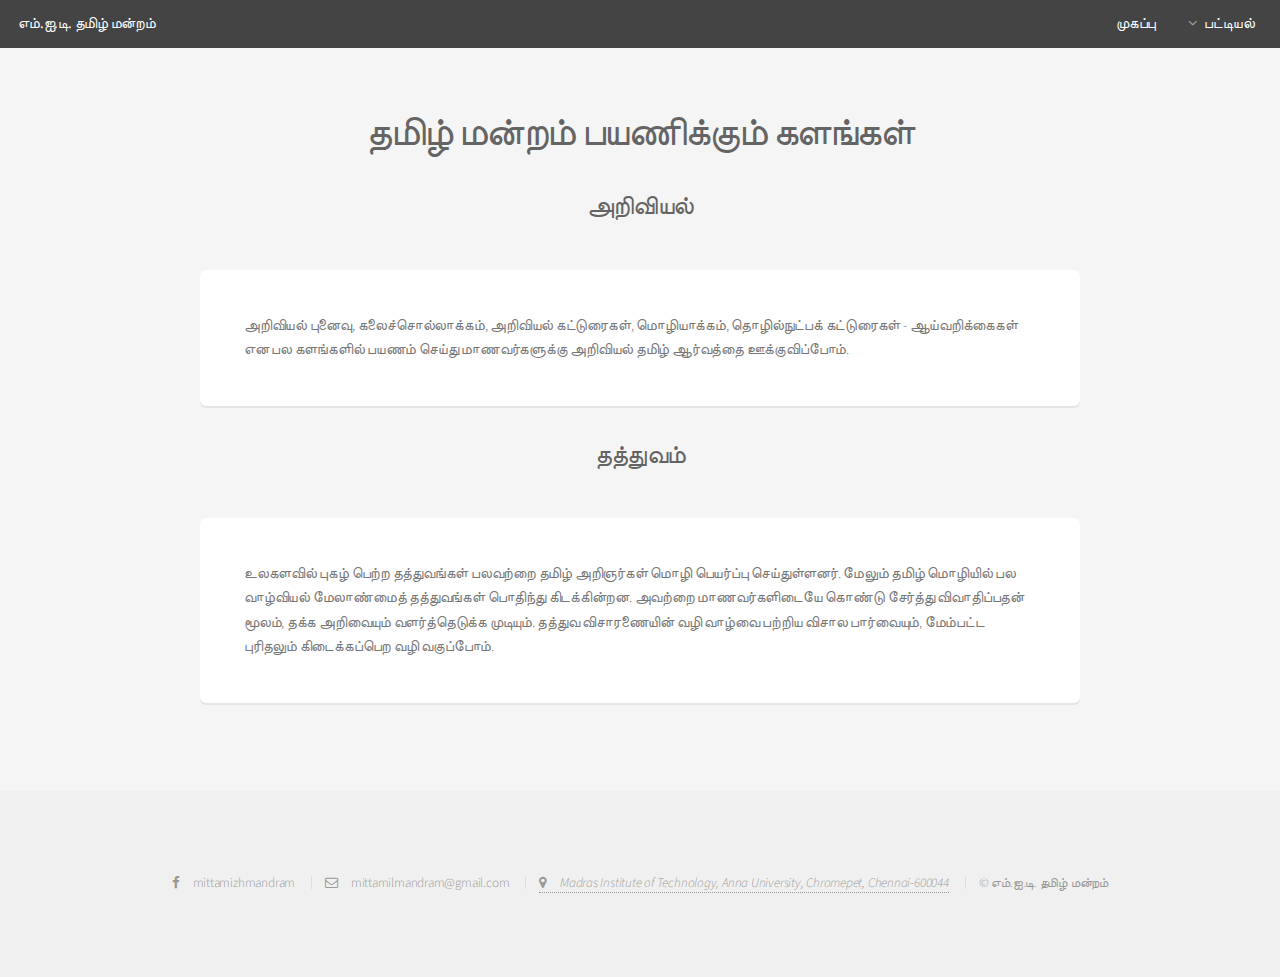
==== field.html @ f5a02cdf "தமிழ் வளர்க" ====
<!DOCTYPE HTML>
<html>
	<head>
		<title>எம்.ஐ.டி. தமிழ் மன்றம்</title>
		<link rel="icon" type="image/png" href="images/logo_icon.jpg"/>
		<meta charset="utf-8" />
		<meta name="viewport" content="width=device-width, initial-scale=1, user-scalable=no" />
		<link rel="stylesheet" href="assets/css/main.css" />
	</head>
	<body class="is-preload">
		<div id="page-wrapper">

			<!-- Header -->
				<header id="header">
					<h1><a href="index.html">எம்.ஐ.டி. தமிழ் மன்றம்</a></h1>
					<nav id="nav">
							<ul>
									<li><a href="index.html">முகப்பு</a></li>
									<li>
										<a href="#" class="icon fa-angle-down">பட்டியல்</a>
										<ul>
											<li><a href="goal.html">குறிக்கோள்</a></li>
											<li><a href="field.html">களங்கள்</a></li>
											<li><a href="team.html">குழுக்கள்</a></li>
											<li><a href="gallery.html">காட்சியகம்</a></li>
										</ul>
									</li>
								</ul>
					</nav>
				</header>

			<!-- Main -->
				<section id="main" class="container">
					<header>
						<h2>தமிழ் மன்றம் பயணிக்கும் களங்கள்</h2><br />
						<h3>அறிவியல்</h3>
					</header>
					<div class="box">
						<p>அறிவியல் புனைவு, கலைச்சொல்லாக்கம், அறிவியல் கட்டுரைகள், மொழியாக்கம், தொழில்நுட்பக் கட்டுரைகள் - ஆய்வறிக்கைகள் என பல களங்களில் பயணம் செய்து மாணவர்களுக்கு அறிவியல் தமிழ் ஆர்வத்தை ஊக்குவிப்போம்.</p>
					</div>
					<header>
						<h3>தத்துவம்</h3>
					</header>
					<div class="box">
						<p>உலகளவில் புகழ் பெற்ற தத்துவங்கள் பலவற்றை தமிழ் அறிஞர்கள் மொழி பெயர்ப்பு செய்துள்ளனர். மேலும் தமிழ் மொழியில் பல வாழ்வியல் மேலாண்மைத் தத்துவங்கள் பொதிந்து கிடக்கின்றன. அவற்றை மாணவர்களிடையே கொண்டு சேர்த்து விவாதிப்பதன் மூலம், தக்க அறிவையும் வளர்த்தெடுக்க முடியும். தத்துவ விசாரணையின் வழி வாழ்வை பற்றிய விசால பார்வையும், மேம்பட்ட புரிதலும் கிடைக்கப்பெற வழி வகுப்போம்.</p>
					</div>
				</section>

			<!-- Footer -->
			<footer id="footer">
				<ul class="copyright">
					<li><a href="https://facebook.com/Mittamizhmandram" class="icon fa-facebook"><span class="label">Facebook</span>&emsp;mittamizhmandram</a></li>
					<li><a href="mailto:mittamilmandram@gmail.com" class="icon fa-envelope-o">&emsp;mittamilmandram@gmail.com</a></li>
					<li><a href="https://maps.google.com/?q=madras+institute+of+technology" target="_blank"><i class="icon fa-map-marker">&emsp;Madras Institute of Technology, Anna University, Chromepet, Chennai-600044</i></a></li>
					<li>&copy; எம்.ஐ.டி. தமிழ் மன்றம்</li>
				</ul>
			</footer>
		
		</div>

		<!-- Scripts -->
			<script src="assets/js/jquery.min.js"></script>
			<script src="assets/js/jquery.dropotron.min.js"></script>
			<script src="assets/js/jquery.scrollex.min.js"></script>
			<script src="assets/js/browser.min.js"></script>
			<script src="assets/js/breakpoints.min.js"></script>
			<script src="assets/js/util.js"></script>
			<script src="assets/js/main.js"></script>

	</body>
</html>
---- assets/css/main.css ----
@import url("font-awesome.min.css");
@import url("https://fonts.googleapis.com/css?family=Source+Sans+Pro:300,400,300italic,400italic");

/* Based on meyerweb.com/eric/tools/css/reset (v2.0 | 20110126 | License: public domain) */

	html, body, div, span, applet, object,
	iframe, h1, h2, h3, h4, h5, h6, p, blockquote,
	pre, a, abbr, acronym, address, big, cite,
	code, del, dfn, em, img, ins, kbd, q, s, samp,
	small, strike, strong, sub, sup, tt, var, b,
	u, i, center, dl, dt, dd, ol, ul, li, fieldset,
	form, label, legend, table, caption, tbody,
	tfoot, thead, tr, th, td, article, aside,
	canvas, details, embed, figure, figcaption,
	footer, header, hgroup, menu, nav, output, ruby,
	section, summary, time, mark, audio, video {
		margin: 0;
		padding: 0;
		border: 0;
		font-size: 100%;
		font: inherit;
		vertical-align: baseline;
	}

	article, aside, details, figcaption, figure,
	footer, header, hgroup, menu, nav, section {
		display: block;
	}

	body {
		line-height: 1;
	}

	ol, ul {
		list-style: none;
	}

	blockquote, q {
		quotes: none;
	}

		blockquote:before, blockquote:after, q:before, q:after {
			content: '';
			content: none;
		}

	table {
		border-collapse: collapse;
		border-spacing: 0;
	}

	body {
		-webkit-text-size-adjust: none;
	}

	mark {
		background-color: transparent;
		color: inherit;
	}

	input::-moz-focus-inner {
		border: 0;
		padding: 0;
	}

	input, select, textarea {
		-moz-appearance: none;
		-webkit-appearance: none;
		-ms-appearance: none;
		appearance: none;
	}

/* Basic */

	@-ms-viewport {
		width: device-width;
	}

	body {
		-ms-overflow-style: scrollbar;
	}

	@media screen and (max-width: 480px) {

		html, body {
			min-width: 320px;
		}

	}

	html {
		box-sizing: border-box;
	}

	*, *:before, *:after {
		box-sizing: inherit;
	}

	body {
		background: #f5f5f5;
	}

	body, input, select, textarea {
		color: #777;
		font-family: "Source Sans Pro", sans-serif;
		font-size: 16pt;
		font-weight: 300;
		line-height: 1.65em;
		letter-spacing: -0.015em;
	}

	a {
		-moz-transition: color 0.2s ease-in-out, border-bottom-color 0.2s ease-in-out;
		-webkit-transition: color 0.2s ease-in-out, border-bottom-color 0.2s ease-in-out;
		-ms-transition: color 0.2s ease-in-out, border-bottom-color 0.2s ease-in-out;
		transition: color 0.2s ease-in-out, border-bottom-color 0.2s ease-in-out;
		border-bottom: dotted 1px;
		color: #e89980;
		text-decoration: none;
	}

		a:hover {
			border-bottom-color: transparent;
		}

	strong, b {
		color: #646464;
		font-weight: 400;
	}

	em, i {
		font-style: italic;
	}

	p {
		margin: 0 0 2em 0;
	}

	h1, h2, h3, h4, h5, h6 {
		color: #646464;
		font-weight: 300;
		line-height: 1em;
		margin: 0 0 0.5em 0;
	}

		h1 a, h2 a, h3 a, h4 a, h5 a, h6 a {
			color: inherit;
			text-decoration: none;
		}

	h2 {
		font-size: 2.25em;
		line-height: 1.5em;
		letter-spacing: -0.035em;
	}

	h3 {
		font-size: 1.75em;
		line-height: 1.5em;
		letter-spacing: -0.025em;
	}

	h4 {
		font-size: 1.1em;
		line-height: 1.5em;
		letter-spacing: 0;
	}

	h5 {
		font-size: 0.9em;
		line-height: 1.5em;
		letter-spacing: 0;
	}

	h6 {
		font-size: 0.7em;
		line-height: 1.5em;
		letter-spacing: 0;
	}

	sub {
		font-size: 0.8em;
		position: relative;
		top: 0.5em;
	}

	sup {
		font-size: 0.8em;
		position: relative;
		top: -0.5em;
	}

	hr {
		border: 0;
		border-bottom: solid 2px #e5e5e5;
		margin: 2em 0;
	}

		hr.major {
			margin: 3em 0;
		}

	blockquote {
		border-left: solid 4px #e5e5e5;
		font-style: italic;
		margin: 0 0 2em 0;
		padding: 0.5em 0 0.5em 2em;
	}

	pre {
		-webkit-overflow-scrolling: touch;
		background: #f8f8f8;
		border-radius: 6px;
		border: solid 1px #e5e5e5;
		font-family: monospace;
		font-size: 0.9em;
		line-height: 1.75em;
		margin: 0 0 2em 0;
		overflow-x: auto;
		padding: 1em 1.5em;
	}

	code {
		background: #f8f8f8;
		border-radius: 6px;
		border: solid 1px #e5e5e5;
		font-family: monospace;
		font-size: 0.9em;
		margin: 0 0.25em;
		padding: 0.25em 0.65em;
	}

	.align-left {
		text-align: left;
	}

	.align-center {
		text-align: center;
	}

	.align-right {
		text-align: right;
	}

/* Row */

	.row {
		display: flex;
		flex-wrap: wrap;
		box-sizing: border-box;
		align-items: stretch;
	}

		.row > * {
			box-sizing: border-box;
		}

		.row.gtr-uniform > * > :last-child {
			margin-bottom: 0;
		}

		.row.aln-left {
			justify-content: flex-start;
		}

		.row.aln-center {
			justify-content: center;
		}

		.row.aln-right {
			justify-content: flex-end;
		}

		.row.aln-top {
			align-items: flex-start;
		}

		.row.aln-middle {
			align-items: center;
		}

		.row.aln-bottom {
			align-items: flex-end;
		}

		.row > .imp {
			order: -1;
		}

		.row > .col-1 {
			width: 8.3333333333%;
		}

		.row > .off-1 {
			margin-left: 8.3333333333%;
		}

		.row > .col-2 {
			width: 16.6666666667%;
		}

		.row > .off-2 {
			margin-left: 16.6666666667%;
		}

		.row > .col-3 {
			width: 25%;
		}

		.row > .off-3 {
			margin-left: 25%;
		}

		.row > .col-4 {
			width: 33.3333333333%;
		}

		.row > .off-4 {
			margin-left: 33.3333333333%;
		}

		.row > .col-5 {
			width: 41.6666666667%;
		}

		.row > .off-5 {
			margin-left: 41.6666666667%;
		}

		.row > .col-6 {
			width: 50%;
		}

		.row > .off-6 {
			margin-left: 50%;
		}

		.row > .col-7 {
			width: 58.3333333333%;
		}

		.row > .off-7 {
			margin-left: 58.3333333333%;
		}

		.row > .col-8 {
			width: 66.6666666667%;
		}

		.row > .off-8 {
			margin-left: 66.6666666667%;
		}

		.row > .col-9 {
			width: 75%;
		}

		.row > .off-9 {
			margin-left: 75%;
		}

		.row > .col-10 {
			width: 83.3333333333%;
		}

		.row > .off-10 {
			margin-left: 83.3333333333%;
		}

		.row > .col-11 {
			width: 91.6666666667%;
		}

		.row > .off-11 {
			margin-left: 91.6666666667%;
		}

		.row > .col-12 {
			width: 100%;
		}

		.row > .off-12 {
			margin-left: 100%;
		}

		.row.gtr-0 {
			margin-top: 0;
			margin-left: 0em;
		}

			.row.gtr-0 > * {
				padding: 0 0 0 0em;
			}

			.row.gtr-0.gtr-uniform {
				margin-top: 0em;
			}

				.row.gtr-0.gtr-uniform > * {
					padding-top: 0em;
				}

		.row.gtr-25 {
			margin-top: 0;
			margin-left: -0.5em;
		}

			.row.gtr-25 > * {
				padding: 0 0 0 0.5em;
			}

			.row.gtr-25.gtr-uniform {
				margin-top: -0.5em;
			}

				.row.gtr-25.gtr-uniform > * {
					padding-top: 0.5em;
				}

		.row.gtr-50 {
			margin-top: 0;
			margin-left: -1em;
		}

			.row.gtr-50 > * {
				padding: 0 0 0 1em;
			}

			.row.gtr-50.gtr-uniform {
				margin-top: -1em;
			}

				.row.gtr-50.gtr-uniform > * {
					padding-top: 1em;
				}

		.row {
			margin-top: 0;
			margin-left: -2em;
		}

			.row > * {
				padding: 0 0 0 2em;
			}

			.row.gtr-uniform {
				margin-top: -2em;
			}

				.row.gtr-uniform > * {
					padding-top: 2em;
				}

		.row.gtr-150 {
			margin-top: 0;
			margin-left: -3em;
		}

			.row.gtr-150 > * {
				padding: 0 0 0 3em;
			}

			.row.gtr-150.gtr-uniform {
				margin-top: -3em;
			}

				.row.gtr-150.gtr-uniform > * {
					padding-top: 3em;
				}

		.row.gtr-200 {
			margin-top: 0;
			margin-left: -4em;
		}

			.row.gtr-200 > * {
				padding: 0 0 0 4em;
			}

			.row.gtr-200.gtr-uniform {
				margin-top: -4em;
			}

				.row.gtr-200.gtr-uniform > * {
					padding-top: 4em;
				}

		@media screen and (max-width: 1680px) {

			.row {
				display: flex;
				flex-wrap: wrap;
				box-sizing: border-box;
				align-items: stretch;
			}

				.row > * {
					box-sizing: border-box;
				}

				.row.gtr-uniform > * > :last-child {
					margin-bottom: 0;
				}

				.row.aln-left {
					justify-content: flex-start;
				}

				.row.aln-center {
					justify-content: center;
				}

				.row.aln-right {
					justify-content: flex-end;
				}

				.row.aln-top {
					align-items: flex-start;
				}

				.row.aln-middle {
					align-items: center;
				}

				.row.aln-bottom {
					align-items: flex-end;
				}

				.row > .imp-wide {
					order: -1;
				}

				.row > .col-1-wide {
					width: 8.3333333333%;
				}

				.row > .off-1-wide {
					margin-left: 8.3333333333%;
				}

				.row > .col-2-wide {
					width: 16.6666666667%;
				}

				.row > .off-2-wide {
					margin-left: 16.6666666667%;
				}

				.row > .col-3-wide {
					width: 25%;
				}

				.row > .off-3-wide {
					margin-left: 25%;
				}

				.row > .col-4-wide {
					width: 33.3333333333%;
				}

				.row > .off-4-wide {
					margin-left: 33.3333333333%;
				}

				.row > .col-5-wide {
					width: 41.6666666667%;
				}

				.row > .off-5-wide {
					margin-left: 41.6666666667%;
				}

				.row > .col-6-wide {
					width: 50%;
				}

				.row > .off-6-wide {
					margin-left: 50%;
				}

				.row > .col-7-wide {
					width: 58.3333333333%;
				}

				.row > .off-7-wide {
					margin-left: 58.3333333333%;
				}

				.row > .col-8-wide {
					width: 66.6666666667%;
				}

				.row > .off-8-wide {
					margin-left: 66.6666666667%;
				}

				.row > .col-9-wide {
					width: 75%;
				}

				.row > .off-9-wide {
					margin-left: 75%;
				}

				.row > .col-10-wide {
					width: 83.3333333333%;
				}

				.row > .off-10-wide {
					margin-left: 83.3333333333%;
				}

				.row > .col-11-wide {
					width: 91.6666666667%;
				}

				.row > .off-11-wide {
					margin-left: 91.6666666667%;
				}

				.row > .col-12-wide {
					width: 100%;
				}

				.row > .off-12-wide {
					margin-left: 100%;
				}

				.row.gtr-0 {
					margin-top: 0;
					margin-left: 0em;
				}

					.row.gtr-0 > * {
						padding: 0 0 0 0em;
					}

					.row.gtr-0.gtr-uniform {
						margin-top: 0em;
					}

						.row.gtr-0.gtr-uniform > * {
							padding-top: 0em;
						}

				.row.gtr-25 {
					margin-top: 0;
					margin-left: -0.5em;
				}

					.row.gtr-25 > * {
						padding: 0 0 0 0.5em;
					}

					.row.gtr-25.gtr-uniform {
						margin-top: -0.5em;
					}

						.row.gtr-25.gtr-uniform > * {
							padding-top: 0.5em;
						}

				.row.gtr-50 {
					margin-top: 0;
					margin-left: -1em;
				}

					.row.gtr-50 > * {
						padding: 0 0 0 1em;
					}

					.row.gtr-50.gtr-uniform {
						margin-top: -1em;
					}

						.row.gtr-50.gtr-uniform > * {
							padding-top: 1em;
						}

				.row {
					margin-top: 0;
					margin-left: -2em;
				}

					.row > * {
						padding: 0 0 0 2em;
					}

					.row.gtr-uniform {
						margin-top: -2em;
					}

						.row.gtr-uniform > * {
							padding-top: 2em;
						}

				.row.gtr-150 {
					margin-top: 0;
					margin-left: -3em;
				}

					.row.gtr-150 > * {
						padding: 0 0 0 3em;
					}

					.row.gtr-150.gtr-uniform {
						margin-top: -3em;
					}

						.row.gtr-150.gtr-uniform > * {
							padding-top: 3em;
						}

				.row.gtr-200 {
					margin-top: 0;
					margin-left: -4em;
				}

					.row.gtr-200 > * {
						padding: 0 0 0 4em;
					}

					.row.gtr-200.gtr-uniform {
						margin-top: -4em;
					}

						.row.gtr-200.gtr-uniform > * {
							padding-top: 4em;
						}

		}

		@media screen and (max-width: 1280px) {

			.row {
				display: flex;
				flex-wrap: wrap;
				box-sizing: border-box;
				align-items: stretch;
			}

				.row > * {
					box-sizing: border-box;
				}

				.row.gtr-uniform > * > :last-child {
					margin-bottom: 0;
				}

				.row.aln-left {
					justify-content: flex-start;
				}

				.row.aln-center {
					justify-content: center;
				}

				.row.aln-right {
					justify-content: flex-end;
				}

				.row.aln-top {
					align-items: flex-start;
				}

				.row.aln-middle {
					align-items: center;
				}

				.row.aln-bottom {
					align-items: flex-end;
				}

				.row > .imp-normal {
					order: -1;
				}

				.row > .col-1-normal {
					width: 8.3333333333%;
				}

				.row > .off-1-normal {
					margin-left: 8.3333333333%;
				}

				.row > .col-2-normal {
					width: 16.6666666667%;
				}

				.row > .off-2-normal {
					margin-left: 16.6666666667%;
				}

				.row > .col-3-normal {
					width: 25%;
				}

				.row > .off-3-normal {
					margin-left: 25%;
				}

				.row > .col-4-normal {
					width: 33.3333333333%;
				}

				.row > .off-4-normal {
					margin-left: 33.3333333333%;
				}

				.row > .col-5-normal {
					width: 41.6666666667%;
				}

				.row > .off-5-normal {
					margin-left: 41.6666666667%;
				}

				.row > .col-6-normal {
					width: 50%;
				}

				.row > .off-6-normal {
					margin-left: 50%;
				}

				.row > .col-7-normal {
					width: 58.3333333333%;
				}

				.row > .off-7-normal {
					margin-left: 58.3333333333%;
				}

				.row > .col-8-normal {
					width: 66.6666666667%;
				}

				.row > .off-8-normal {
					margin-left: 66.6666666667%;
				}

				.row > .col-9-normal {
					width: 75%;
				}

				.row > .off-9-normal {
					margin-left: 75%;
				}

				.row > .col-10-normal {
					width: 83.3333333333%;
				}

				.row > .off-10-normal {
					margin-left: 83.3333333333%;
				}

				.row > .col-11-normal {
					width: 91.6666666667%;
				}

				.row > .off-11-normal {
					margin-left: 91.6666666667%;
				}

				.row > .col-12-normal {
					width: 100%;
				}

				.row > .off-12-normal {
					margin-left: 100%;
				}

				.row.gtr-0 {
					margin-top: 0;
					margin-left: 0em;
				}

					.row.gtr-0 > * {
						padding: 0 0 0 0em;
					}

					.row.gtr-0.gtr-uniform {
						margin-top: 0em;
					}

						.row.gtr-0.gtr-uniform > * {
							padding-top: 0em;
						}

				.row.gtr-25 {
					margin-top: 0;
					margin-left: -0.5em;
				}

					.row.gtr-25 > * {
						padding: 0 0 0 0.5em;
					}

					.row.gtr-25.gtr-uniform {
						margin-top: -0.5em;
					}

						.row.gtr-25.gtr-uniform > * {
							padding-top: 0.5em;
						}

				.row.gtr-50 {
					margin-top: 0;
					margin-left: -1em;
				}

					.row.gtr-50 > * {
						padding: 0 0 0 1em;
					}

					.row.gtr-50.gtr-uniform {
						margin-top: -1em;
					}

						.row.gtr-50.gtr-uniform > * {
							padding-top: 1em;
						}

				.row {
					margin-top: 0;
					margin-left: -2em;
				}

					.row > * {
						padding: 0 0 0 2em;
					}

					.row.gtr-uniform {
						margin-top: -2em;
					}

						.row.gtr-uniform > * {
							padding-top: 2em;
						}

				.row.gtr-150 {
					margin-top: 0;
					margin-left: -3em;
				}

					.row.gtr-150 > * {
						padding: 0 0 0 3em;
					}

					.row.gtr-150.gtr-uniform {
						margin-top: -3em;
					}

						.row.gtr-150.gtr-uniform > * {
							padding-top: 3em;
						}

				.row.gtr-200 {
					margin-top: 0;
					margin-left: -4em;
				}

					.row.gtr-200 > * {
						padding: 0 0 0 4em;
					}

					.row.gtr-200.gtr-uniform {
						margin-top: -4em;
					}

						.row.gtr-200.gtr-uniform > * {
							padding-top: 4em;
						}

		}

		@media screen and (max-width: 980px) {

			.row {
				display: flex;
				flex-wrap: wrap;
				box-sizing: border-box;
				align-items: stretch;
			}

				.row > * {
					box-sizing: border-box;
				}

				.row.gtr-uniform > * > :last-child {
					margin-bottom: 0;
				}

				.row.aln-left {
					justify-content: flex-start;
				}

				.row.aln-center {
					justify-content: center;
				}

				.row.aln-right {
					justify-content: flex-end;
				}

				.row.aln-top {
					align-items: flex-start;
				}

				.row.aln-middle {
					align-items: center;
				}

				.row.aln-bottom {
					align-items: flex-end;
				}

				.row > .imp-narrow {
					order: -1;
				}

				.row > .col-1-narrow {
					width: 8.3333333333%;
				}

				.row > .off-1-narrow {
					margin-left: 8.3333333333%;
				}

				.row > .col-2-narrow {
					width: 16.6666666667%;
				}

				.row > .off-2-narrow {
					margin-left: 16.6666666667%;
				}

				.row > .col-3-narrow {
					width: 25%;
				}

				.row > .off-3-narrow {
					margin-left: 25%;
				}

				.row > .col-4-narrow {
					width: 33.3333333333%;
				}

				.row > .off-4-narrow {
					margin-left: 33.3333333333%;
				}

				.row > .col-5-narrow {
					width: 41.6666666667%;
				}

				.row > .off-5-narrow {
					margin-left: 41.6666666667%;
				}

				.row > .col-6-narrow {
					width: 50%;
				}

				.row > .off-6-narrow {
					margin-left: 50%;
				}

				.row > .col-7-narrow {
					width: 58.3333333333%;
				}

				.row > .off-7-narrow {
					margin-left: 58.3333333333%;
				}

				.row > .col-8-narrow {
					width: 66.6666666667%;
				}

				.row > .off-8-narrow {
					margin-left: 66.6666666667%;
				}

				.row > .col-9-narrow {
					width: 75%;
				}

				.row > .off-9-narrow {
					margin-left: 75%;
				}

				.row > .col-10-narrow {
					width: 83.3333333333%;
				}

				.row > .off-10-narrow {
					margin-left: 83.3333333333%;
				}

				.row > .col-11-narrow {
					width: 91.6666666667%;
				}

				.row > .off-11-narrow {
					margin-left: 91.6666666667%;
				}

				.row > .col-12-narrow {
					width: 100%;
				}

				.row > .off-12-narrow {
					margin-left: 100%;
				}

				.row.gtr-0 {
					margin-top: 0;
					margin-left: 0em;
				}

					.row.gtr-0 > * {
						padding: 0 0 0 0em;
					}

					.row.gtr-0.gtr-uniform {
						margin-top: 0em;
					}

						.row.gtr-0.gtr-uniform > * {
							padding-top: 0em;
						}

				.row.gtr-25 {
					margin-top: 0;
					margin-left: -0.5em;
				}

					.row.gtr-25 > * {
						padding: 0 0 0 0.5em;
					}

					.row.gtr-25.gtr-uniform {
						margin-top: -0.5em;
					}

						.row.gtr-25.gtr-uniform > * {
							padding-top: 0.5em;
						}

				.row.gtr-50 {
					margin-top: 0;
					margin-left: -1em;
				}

					.row.gtr-50 > * {
						padding: 0 0 0 1em;
					}

					.row.gtr-50.gtr-uniform {
						margin-top: -1em;
					}

						.row.gtr-50.gtr-uniform > * {
							padding-top: 1em;
						}

				.row {
					margin-top: 0;
					margin-left: -2em;
				}

					.row > * {
						padding: 0 0 0 2em;
					}

					.row.gtr-uniform {
						margin-top: -2em;
					}

						.row.gtr-uniform > * {
							padding-top: 2em;
						}

				.row.gtr-150 {
					margin-top: 0;
					margin-left: -3em;
				}

					.row.gtr-150 > * {
						padding: 0 0 0 3em;
					}

					.row.gtr-150.gtr-uniform {
						margin-top: -3em;
					}

						.row.gtr-150.gtr-uniform > * {
							padding-top: 3em;
						}

				.row.gtr-200 {
					margin-top: 0;
					margin-left: -4em;
				}

					.row.gtr-200 > * {
						padding: 0 0 0 4em;
					}

					.row.gtr-200.gtr-uniform {
						margin-top: -4em;
					}

						.row.gtr-200.gtr-uniform > * {
							padding-top: 4em;
						}

		}

		@media screen and (max-width: 840px) {

			.row {
				display: flex;
				flex-wrap: wrap;
				box-sizing: border-box;
				align-items: stretch;
			}

				.row > * {
					box-sizing: border-box;
				}

				.row.gtr-uniform > * > :last-child {
					margin-bottom: 0;
				}

				.row.aln-left {
					justify-content: flex-start;
				}

				.row.aln-center {
					justify-content: center;
				}

				.row.aln-right {
					justify-content: flex-end;
				}

				.row.aln-top {
					align-items: flex-start;
				}

				.row.aln-middle {
					align-items: center;
				}

				.row.aln-bottom {
					align-items: flex-end;
				}

				.row > .imp-narrower {
					order: -1;
				}

				.row > .col-1-narrower {
					width: 8.3333333333%;
				}

				.row > .off-1-narrower {
					margin-left: 8.3333333333%;
				}

				.row > .col-2-narrower {
					width: 16.6666666667%;
				}

				.row > .off-2-narrower {
					margin-left: 16.6666666667%;
				}

				.row > .col-3-narrower {
					width: 25%;
				}

				.row > .off-3-narrower {
					margin-left: 25%;
				}

				.row > .col-4-narrower {
					width: 33.3333333333%;
				}

				.row > .off-4-narrower {
					margin-left: 33.3333333333%;
				}

				.row > .col-5-narrower {
					width: 41.6666666667%;
				}

				.row > .off-5-narrower {
					margin-left: 41.6666666667%;
				}

				.row > .col-6-narrower {
					width: 50%;
				}

				.row > .off-6-narrower {
					margin-left: 50%;
				}

				.row > .col-7-narrower {
					width: 58.3333333333%;
				}

				.row > .off-7-narrower {
					margin-left: 58.3333333333%;
				}

				.row > .col-8-narrower {
					width: 66.6666666667%;
				}

				.row > .off-8-narrower {
					margin-left: 66.6666666667%;
				}

				.row > .col-9-narrower {
					width: 75%;
				}

				.row > .off-9-narrower {
					margin-left: 75%;
				}

				.row > .col-10-narrower {
					width: 83.3333333333%;
				}

				.row > .off-10-narrower {
					margin-left: 83.3333333333%;
				}

				.row > .col-11-narrower {
					width: 91.6666666667%;
				}

				.row > .off-11-narrower {
					margin-left: 91.6666666667%;
				}

				.row > .col-12-narrower {
					width: 100%;
				}

				.row > .off-12-narrower {
					margin-left: 100%;
				}

				.row.gtr-0 {
					margin-top: 0;
					margin-left: 0em;
				}

					.row.gtr-0 > * {
						padding: 0 0 0 0em;
					}

					.row.gtr-0.gtr-uniform {
						margin-top: 0em;
					}

						.row.gtr-0.gtr-uniform > * {
							padding-top: 0em;
						}

				.row.gtr-25 {
					margin-top: 0;
					margin-left: -0.5em;
				}

					.row.gtr-25 > * {
						padding: 0 0 0 0.5em;
					}

					.row.gtr-25.gtr-uniform {
						margin-top: -0.5em;
					}

						.row.gtr-25.gtr-uniform > * {
							padding-top: 0.5em;
						}

				.row.gtr-50 {
					margin-top: 0;
					margin-left: -1em;
				}

					.row.gtr-50 > * {
						padding: 0 0 0 1em;
					}

					.row.gtr-50.gtr-uniform {
						margin-top: -1em;
					}

						.row.gtr-50.gtr-uniform > * {
							padding-top: 1em;
						}

				.row {
					margin-top: 0;
					margin-left: -2em;
				}

					.row > * {
						padding: 0 0 0 2em;
					}

					.row.gtr-uniform {
						margin-top: -2em;
					}

						.row.gtr-uniform > * {
							padding-top: 2em;
						}

				.row.gtr-150 {
					margin-top: 0;
					margin-left: -3em;
				}

					.row.gtr-150 > * {
						padding: 0 0 0 3em;
					}

					.row.gtr-150.gtr-uniform {
						margin-top: -3em;
					}

						.row.gtr-150.gtr-uniform > * {
							padding-top: 3em;
						}

				.row.gtr-200 {
					margin-top: 0;
					margin-left: -4em;
				}

					.row.gtr-200 > * {
						padding: 0 0 0 4em;
					}

					.row.gtr-200.gtr-uniform {
						margin-top: -4em;
					}

						.row.gtr-200.gtr-uniform > * {
							padding-top: 4em;
						}

		}

		@media screen and (max-width: 736px) {

			.row {
				display: flex;
				flex-wrap: wrap;
				box-sizing: border-box;
				align-items: stretch;
			}

				.row > * {
					box-sizing: border-box;
				}

				.row.gtr-uniform > * > :last-child {
					margin-bottom: 0;
				}

				.row.aln-left {
					justify-content: flex-start;
				}

				.row.aln-center {
					justify-content: center;
				}

				.row.aln-right {
					justify-content: flex-end;
				}

				.row.aln-top {
					align-items: flex-start;
				}

				.row.aln-middle {
					align-items: center;
				}

				.row.aln-bottom {
					align-items: flex-end;
				}

				.row > .imp-mobile {
					order: -1;
				}

				.row > .col-1-mobile {
					width: 8.3333333333%;
				}

				.row > .off-1-mobile {
					margin-left: 8.3333333333%;
				}

				.row > .col-2-mobile {
					width: 16.6666666667%;
				}

				.row > .off-2-mobile {
					margin-left: 16.6666666667%;
				}

				.row > .col-3-mobile {
					width: 25%;
				}

				.row > .off-3-mobile {
					margin-left: 25%;
				}

				.row > .col-4-mobile {
					width: 33.3333333333%;
				}

				.row > .off-4-mobile {
					margin-left: 33.3333333333%;
				}

				.row > .col-5-mobile {
					width: 41.6666666667%;
				}

				.row > .off-5-mobile {
					margin-left: 41.6666666667%;
				}

				.row > .col-6-mobile {
					width: 50%;
				}

				.row > .off-6-mobile {
					margin-left: 50%;
				}

				.row > .col-7-mobile {
					width: 58.3333333333%;
				}

				.row > .off-7-mobile {
					margin-left: 58.3333333333%;
				}

				.row > .col-8-mobile {
					width: 66.6666666667%;
				}

				.row > .off-8-mobile {
					margin-left: 66.6666666667%;
				}

				.row > .col-9-mobile {
					width: 75%;
				}

				.row > .off-9-mobile {
					margin-left: 75%;
				}

				.row > .col-10-mobile {
					width: 83.3333333333%;
				}

				.row > .off-10-mobile {
					margin-left: 83.3333333333%;
				}

				.row > .col-11-mobile {
					width: 91.6666666667%;
				}

				.row > .off-11-mobile {
					margin-left: 91.6666666667%;
				}

				.row > .col-12-mobile {
					width: 100%;
				}

				.row > .off-12-mobile {
					margin-left: 100%;
				}

				.row.gtr-0 {
					margin-top: 0;
					margin-left: 0em;
				}

					.row.gtr-0 > * {
						padding: 0 0 0 0em;
					}

					.row.gtr-0.gtr-uniform {
						margin-top: 0em;
					}

						.row.gtr-0.gtr-uniform > * {
							padding-top: 0em;
						}

				.row.gtr-25 {
					margin-top: 0;
					margin-left: -0.5em;
				}

					.row.gtr-25 > * {
						padding: 0 0 0 0.5em;
					}

					.row.gtr-25.gtr-uniform {
						margin-top: -0.5em;
					}

						.row.gtr-25.gtr-uniform > * {
							padding-top: 0.5em;
						}

				.row.gtr-50 {
					margin-top: 0;
					margin-left: -1em;
				}

					.row.gtr-50 > * {
						padding: 0 0 0 1em;
					}

					.row.gtr-50.gtr-uniform {
						margin-top: -1em;
					}

						.row.gtr-50.gtr-uniform > * {
							padding-top: 1em;
						}

				.row {
					margin-top: 0;
					margin-left: -2em;
				}

					.row > * {
						padding: 0 0 0 2em;
					}

					.row.gtr-uniform {
						margin-top: -2em;
					}

						.row.gtr-uniform > * {
							padding-top: 2em;
						}

				.row.gtr-150 {
					margin-top: 0;
					margin-left: -3em;
				}

					.row.gtr-150 > * {
						padding: 0 0 0 3em;
					}

					.row.gtr-150.gtr-uniform {
						margin-top: -3em;
					}

						.row.gtr-150.gtr-uniform > * {
							padding-top: 3em;
						}

				.row.gtr-200 {
					margin-top: 0;
					margin-left: -4em;
				}

					.row.gtr-200 > * {
						padding: 0 0 0 4em;
					}

					.row.gtr-200.gtr-uniform {
						margin-top: -4em;
					}

						.row.gtr-200.gtr-uniform > * {
							padding-top: 4em;
						}

		}

		@media screen and (max-width: 480px) {

			.row {
				display: flex;
				flex-wrap: wrap;
				box-sizing: border-box;
				align-items: stretch;
			}

				.row > * {
					box-sizing: border-box;
				}

				.row.gtr-uniform > * > :last-child {
					margin-bottom: 0;
				}

				.row.aln-left {
					justify-content: flex-start;
				}

				.row.aln-center {
					justify-content: center;
				}

				.row.aln-right {
					justify-content: flex-end;
				}

				.row.aln-top {
					align-items: flex-start;
				}

				.row.aln-middle {
					align-items: center;
				}

				.row.aln-bottom {
					align-items: flex-end;
				}

				.row > .imp-mobilep {
					order: -1;
				}

				.row > .col-1-mobilep {
					width: 8.3333333333%;
				}

				.row > .off-1-mobilep {
					margin-left: 8.3333333333%;
				}

				.row > .col-2-mobilep {
					width: 16.6666666667%;
				}

				.row > .off-2-mobilep {
					margin-left: 16.6666666667%;
				}

				.row > .col-3-mobilep {
					width: 25%;
				}

				.row > .off-3-mobilep {
					margin-left: 25%;
				}

				.row > .col-4-mobilep {
					width: 33.3333333333%;
				}

				.row > .off-4-mobilep {
					margin-left: 33.3333333333%;
				}

				.row > .col-5-mobilep {
					width: 41.6666666667%;
				}

				.row > .off-5-mobilep {
					margin-left: 41.6666666667%;
				}

				.row > .col-6-mobilep {
					width: 50%;
				}

				.row > .off-6-mobilep {
					margin-left: 50%;
				}

				.row > .col-7-mobilep {
					width: 58.3333333333%;
				}

				.row > .off-7-mobilep {
					margin-left: 58.3333333333%;
				}

				.row > .col-8-mobilep {
					width: 66.6666666667%;
				}

				.row > .off-8-mobilep {
					margin-left: 66.6666666667%;
				}

				.row > .col-9-mobilep {
					width: 75%;
				}

				.row > .off-9-mobilep {
					margin-left: 75%;
				}

				.row > .col-10-mobilep {
					width: 83.3333333333%;
				}

				.row > .off-10-mobilep {
					margin-left: 83.3333333333%;
				}

				.row > .col-11-mobilep {
					width: 91.6666666667%;
				}

				.row > .off-11-mobilep {
					margin-left: 91.6666666667%;
				}

				.row > .col-12-mobilep {
					width: 100%;
				}

				.row > .off-12-mobilep {
					margin-left: 100%;
				}

				.row.gtr-0 {
					margin-top: 0;
					margin-left: 0em;
				}

					.row.gtr-0 > * {
						padding: 0 0 0 0em;
					}

					.row.gtr-0.gtr-uniform {
						margin-top: 0em;
					}

						.row.gtr-0.gtr-uniform > * {
							padding-top: 0em;
						}

				.row.gtr-25 {
					margin-top: 0;
					margin-left: -0.5em;
				}

					.row.gtr-25 > * {
						padding: 0 0 0 0.5em;
					}

					.row.gtr-25.gtr-uniform {
						margin-top: -0.5em;
					}

						.row.gtr-25.gtr-uniform > * {
							padding-top: 0.5em;
						}

				.row.gtr-50 {
					margin-top: 0;
					margin-left: -1em;
				}

					.row.gtr-50 > * {
						padding: 0 0 0 1em;
					}

					.row.gtr-50.gtr-uniform {
						margin-top: -1em;
					}

						.row.gtr-50.gtr-uniform > * {
							padding-top: 1em;
						}

				.row {
					margin-top: 0;
					margin-left: -2em;
				}

					.row > * {
						padding: 0 0 0 2em;
					}

					.row.gtr-uniform {
						margin-top: -2em;
					}

						.row.gtr-uniform > * {
							padding-top: 2em;
						}

				.row.gtr-150 {
					margin-top: 0;
					margin-left: -3em;
				}

					.row.gtr-150 > * {
						padding: 0 0 0 3em;
					}

					.row.gtr-150.gtr-uniform {
						margin-top: -3em;
					}

						.row.gtr-150.gtr-uniform > * {
							padding-top: 3em;
						}

				.row.gtr-200 {
					margin-top: 0;
					margin-left: -4em;
				}

					.row.gtr-200 > * {
						padding: 0 0 0 4em;
					}

					.row.gtr-200.gtr-uniform {
						margin-top: -4em;
					}

						.row.gtr-200.gtr-uniform > * {
							padding-top: 4em;
						}

		}

/* Container */

	.container {
		margin: 0 auto;
		max-width: calc(100% - 5em);
		width: 60em;
	}

		.container.xsmall {
			width: 15em;
		}

		.container.small {
			width: 30em;
		}

		.container.medium {
			width: 45em;
		}

		.container.large {
			width: 75em;
		}

		.container.xlarge {
			width: 90em;
		}

		.container.max {
			width: 100%;
		}

		@media screen and (max-width: 840px) {

			.container {
				width: 100% !important;
			}

		}

		@media screen and (max-width: 736px) {

			.container {
				max-width: 100%;
			}

		}

/* Section/Article */

	section.special, article.special {
		text-align: center;
	}

	header p {
		color: #999;
		position: relative;
		margin: 0 0 1.5em 0;
		font-style: italic;
	}

	header h2 + p {
		font-size: 1.25em;
		margin-top: -1em;
		line-height: 1.5em;
	}

	header h3 + p {
		font-size: 1.1em;
		margin-top: -0.85em;
		line-height: 1.5em;
	}

	header h4 + p,
	header h5 + p,
	header h6 + p {
		font-size: 0.8em;
		margin-top: -0.5em;
		line-height: 1.5em;
	}

	header.major {
		padding: 1em 0;
		text-align: center;
	}

		header.major h2 {
			margin: 0;
		}

		header.major p {
			display: inline-block;
			border-top: solid 2px #e5e5e5;
			color: #777;
			margin: 1.5em 0 0 0;
			padding: 1.5em 0 0 0;
			font-style: normal;
		}

/* Form */

	form {
		margin: 0 0 2em 0;
	}

	label {
		color: #646464;
		display: block;
		font-size: 0.9em;
		font-weight: 300;
		margin: 0 0 1em 0;
	}

	input[type="text"],
	input[type="password"],
	input[type="email"],
	select,
	textarea {
		-moz-appearance: none;
		-webkit-appearance: none;
		-ms-appearance: none;
		appearance: none;
		background-color: #f8f8f8;
		border-radius: 6px;
		border: solid 1px #e5e5e5;
		color: inherit;
		display: block;
		outline: 0;
		padding: 0 1em;
		text-decoration: none;
		width: 100%;
	}

		input[type="text"]:invalid,
		input[type="password"]:invalid,
		input[type="email"]:invalid,
		select:invalid,
		textarea:invalid {
			box-shadow: none;
		}

		input[type="text"]:focus,
		input[type="password"]:focus,
		input[type="email"]:focus,
		select:focus,
		textarea:focus {
			border-color: #e89980;
			box-shadow: 0 0 0 2px #e89980;
		}

	select {
		background-image: url("data:image/svg+xml;charset=utf8,%3Csvg xmlns='http://www.w3.org/2000/svg' width='40' height='40' preserveAspectRatio='none' viewBox='0 0 40 40'%3E%3Cpath d='M9.4,12.3l10.4,10.4l10.4-10.4c0.2-0.2,0.5-0.4,0.9-0.4c0.3,0,0.6,0.1,0.9,0.4l3.3,3.3c0.2,0.2,0.4,0.5,0.4,0.9 c0,0.4-0.1,0.6-0.4,0.9L20.7,31.9c-0.2,0.2-0.5,0.4-0.9,0.4c-0.3,0-0.6-0.1-0.9-0.4L4.3,17.3c-0.2-0.2-0.4-0.5-0.4-0.9 c0-0.4,0.1-0.6,0.4-0.9l3.3-3.3c0.2-0.2,0.5-0.4,0.9-0.4S9.1,12.1,9.4,12.3z' fill='%23e5e5e5' /%3E%3C/svg%3E");
		background-size: 1.25em;
		background-repeat: no-repeat;
		background-position: calc(100% - 1em) center;
		height: 3em;
		padding-right: 3em;
		text-overflow: ellipsis;
	}

		select option {
			color: #777;
			background-color: #f5f5f5;
		}

		select:focus::-ms-value {
			background-color: transparent;
		}

		select::-ms-expand {
			display: none;
		}

	input[type="text"],
	input[type="password"],
	input[type="email"],
	select {
		height: 3em;
	}

	textarea {
		padding: 0.75em 1em;
	}

	input[type="checkbox"],
	input[type="radio"] {
		-moz-appearance: none;
		-webkit-appearance: none;
		-ms-appearance: none;
		appearance: none;
		display: block;
		float: left;
		margin-right: -2em;
		opacity: 0;
		width: 1em;
		z-index: -1;
	}

		input[type="checkbox"] + label,
		input[type="radio"] + label {
			text-decoration: none;
			color: #777;
			cursor: pointer;
			display: inline-block;
			font-size: 1em;
			font-weight: 300;
			padding-left: 2.55em;
			padding-right: 0.75em;
			position: relative;
		}

			input[type="checkbox"] + label:before,
			input[type="radio"] + label:before {
				-moz-osx-font-smoothing: grayscale;
				-webkit-font-smoothing: antialiased;
				font-family: FontAwesome;
				font-style: normal;
				font-weight: normal;
				text-transform: none !important;
			}

			input[type="checkbox"] + label:before,
			input[type="radio"] + label:before {
				background: #f8f8f8;
				border-radius: 6px;
				border: solid 1px #e5e5e5;
				content: '';
				display: inline-block;
				height: 1.8em;
				left: 0;
				line-height: 1.725em;
				position: absolute;
				text-align: center;
				top: 0;
				width: 1.8em;
			}

		input[type="checkbox"]:checked + label:before,
		input[type="radio"]:checked + label:before {
			background: #666;
			border-color: #666;
			color: #ffffff;
			content: '\f00c';
		}

		input[type="checkbox"]:focus + label:before,
		input[type="radio"]:focus + label:before {
			border-color: #e89980;
			box-shadow: 0 0 0 1px #e89980;
		}

	input[type="checkbox"] + label:before {
		border-radius: 6px;
	}

	input[type="radio"] + label:before {
		border-radius: 100%;
	}

	::-webkit-input-placeholder {
		color: #999 !important;
		opacity: 1.0;
	}

	:-moz-placeholder {
		color: #999 !important;
		opacity: 1.0;
	}

	::-moz-placeholder {
		color: #999 !important;
		opacity: 1.0;
	}

	:-ms-input-placeholder {
		color: #999 !important;
		opacity: 1.0;
	}

/* Box */

	.box {
		background: #fff;
		border-radius: 6px;
		box-shadow: 0 2px 0 0 #e5e5e5;
		margin: 0 0 2em 0;
		padding: 3em;
	}

		.box > :last-child {
			margin-bottom: 0;
		}

		.box.alt {
			background: none !important;
			border-radius: 0 !important;
			box-shadow: none !important;
			margin: 0 0 2em 0;
			padding: 0 !important;
		}

		.box.features .features-row {
			border-top: solid 2px #e5e5e5;
			position: relative;
			width: 100%;
		}

			.box.features .features-row:after {
				clear: both;
				content: '';
				display: block;
			}

			.box.features .features-row section {
				float: left;
				padding: 3em;
				width: 50%;
			}

				.box.features .features-row section :last-child {
					margin-bottom: 0;
				}

				.box.features .features-row section:nth-child(2n) {
					padding-right: 0;
				}

					.box.features .features-row section:nth-child(2n):before {
						background: #e5e5e5;
						content: '';
						display: block;
						height: 100%;
						margin-left: -3em;
						position: absolute;
						top: 0;
						width: 2px;
					}

				.box.features .features-row section:nth-child(2n-1) {
					padding-left: 0;
				}

			.box.features .features-row:first-child {
				border-top: 0;
			}

				.box.features .features-row:first-child section {
					padding-top: 0;
				}

			.box.features .features-row:last-child {
				padding-bottom: 0;
			}

				.box.features .features-row:last-child section {
					padding-bottom: 0;
				}

		.box.special {
			text-align: center;
			width: 100%;
		}

		.box .image.featured {
			border-radius: 0;
			display: block;
			margin: 3em 0 3em -3em;
			position: relative;
			width: calc(100% + 6em);
		}

			.box .image.featured img {
				border-radius: 0;
				display: block;
				width: 100%;
			}

			.box .image.featured:first-child {
				border-radius: 6px 6px 0 0;
				margin-bottom: 3em;
				margin-top: -3em;
			}

				.box .image.featured:first-child img {
					border-radius: 6px 6px 0 0;
				}

			.box .image.featured:last-child {
				border-radius: 0 0 6px 6px;
				margin-bottom: -3em;
				margin-top: 3em;
			}

				.box .image.featured:last-child img {
					border-radius: 0 0 6px 6px;
				}

/* Icon */

	.icon {
		text-decoration: none;
		border-bottom: none;
		position: relative;
	}

		.icon:before {
			-moz-osx-font-smoothing: grayscale;
			-webkit-font-smoothing: antialiased;
			font-family: FontAwesome;
			font-style: normal;
			font-weight: normal;
			text-transform: none !important;
		}

		.icon > .label {
			display: none;
		}

		.icon.major {
			background: #666;
			border-radius: 100%;
			color: #ffffff;
			cursor: default;
			display: inline-block;
			height: 5.5em;
			line-height: 5.5em;
			margin: 0 0 2em 0;
			width: 5.5em;
		}

			.icon.major:before {
				font-size: 2.5em;
			}

			.icon.major.accent1 {
				background: #666;
				color: #ffffff;
			}

			.icon.major.accent2 {
				background: #e89980;
				color: #ffffff;
			}

			.icon.major.accent3 {
				background: #7fcdb8;
				color: #ffffff;
			}

			.icon.major.accent4 {
				background: #90b0ba;
				color: #ffffff;
			}

			.icon.major.accent5 {
				background: #e5cb95;
				color: #ffffff;
			}

/* Image */

	.image {
		border-radius: 6px;
		border: 0;
		display: inline-block;
		position: relative;
	}

		.image img {
			border-radius: 6px;
			display: block;
		}

		.image.left {
			float: left;
			padding: 0 1.5em 1em 0;
			top: 0.25em;
		}

		.image.right {
			float: right;
			padding: 0 0 1em 1.5em;
			top: 0.25em;
		}

		.image.fit {
			display: block;
			margin: 0 0 2em 0;
			width: 100%;
		}

			.image.fit img {
				display: block;
				width: 100%;
			}

/* List */

	ol {
		list-style: decimal;
		margin: 0 0 2em 0;
		padding-left: 1.25em;
	}

		ol li {
			padding-left: 0.25em;
		}

	ul {
		list-style: disc;
		margin: 0 0 2em 0;
		padding-left: 1em;
	}

		ul li {
			padding-left: 0.5em;
		}

		ul.alt {
			list-style: none;
			padding-left: 0;
		}

			ul.alt li {
				border-top: solid 1px #e5e5e5;
				padding: 0.5em 0;
			}

				ul.alt li:first-child {
					border-top: 0;
					padding-top: 0;
				}

		ul.icons {
			cursor: default;
			list-style: none;
			padding-left: 0;
		}

			ul.icons li {
				display: inline-block;
				padding: 0 1.25em 0 0;
			}

				ul.icons li:last-child {
					padding-right: 0;
				}

				ul.icons li .icon {
					color: inherit;
				}

					ul.icons li .icon:before {
						font-size: 1.75em;
					}

	dl {
		margin: 0 0 2em 0;
	}

/* Actions */

	ul.actions {
		display: -moz-flex;
		display: -webkit-flex;
		display: -ms-flex;
		display: flex;
		cursor: default;
		list-style: none;
		margin-left: -1em;
		padding-left: 0;
	}

		ul.actions li {
			padding: 0 0 0 1em;
			vertical-align: middle;
		}

		ul.actions.special {
			-moz-justify-content: center;
			-webkit-justify-content: center;
			-ms-justify-content: center;
			justify-content: center;
			width: 100%;
			margin-left: 0;
		}

			ul.actions.special li:first-child {
				padding-left: 0;
			}

		ul.actions.stacked {
			-moz-flex-direction: column;
			-webkit-flex-direction: column;
			-ms-flex-direction: column;
			flex-direction: column;
			margin-left: 0;
		}

			ul.actions.stacked li {
				padding: 1.3em 0 0 0;
			}

				ul.actions.stacked li:first-child {
					padding-top: 0;
				}

		ul.actions.fit {
			width: calc(100% + 1em);
		}

			ul.actions.fit li {
				-moz-flex-grow: 1;
				-webkit-flex-grow: 1;
				-ms-flex-grow: 1;
				flex-grow: 1;
				-moz-flex-shrink: 1;
				-webkit-flex-shrink: 1;
				-ms-flex-shrink: 1;
				flex-shrink: 1;
				width: 100%;
			}

				ul.actions.fit li > * {
					width: 100%;
				}

			ul.actions.fit.stacked {
				width: 100%;
			}

		@media screen and (max-width: 480px) {

			ul.actions:not(.fixed) {
				-moz-flex-direction: column;
				-webkit-flex-direction: column;
				-ms-flex-direction: column;
				flex-direction: column;
				margin-left: 0;
				width: 100% !important;
			}

				ul.actions:not(.fixed) li {
					-moz-flex-grow: 1;
					-webkit-flex-grow: 1;
					-ms-flex-grow: 1;
					flex-grow: 1;
					-moz-flex-shrink: 1;
					-webkit-flex-shrink: 1;
					-ms-flex-shrink: 1;
					flex-shrink: 1;
					padding: 1em 0 0 0;
					text-align: center;
					width: 100%;
				}

					ul.actions:not(.fixed) li > * {
						width: 100%;
					}

					ul.actions:not(.fixed) li:first-child {
						padding-top: 0;
					}

					ul.actions:not(.fixed) li input[type="submit"],
					ul.actions:not(.fixed) li input[type="reset"],
					ul.actions:not(.fixed) li input[type="button"],
					ul.actions:not(.fixed) li button,
					ul.actions:not(.fixed) li .button {
						width: 100%;
					}

						ul.actions:not(.fixed) li input[type="submit"].icon:before,
						ul.actions:not(.fixed) li input[type="reset"].icon:before,
						ul.actions:not(.fixed) li input[type="button"].icon:before,
						ul.actions:not(.fixed) li button.icon:before,
						ul.actions:not(.fixed) li .button.icon:before {
							margin-left: -0.5em;
						}

		}

/* Table */

	.table-wrapper {
		-webkit-overflow-scrolling: touch;
		overflow-x: auto;
	}

	table {
		margin: 0 0 2em 0;
		width: 100%;
	}

		table tbody tr {
			border: solid 1px #e5e5e5;
			border-left: 0;
			border-right: 0;
		}

			table tbody tr:nth-child(2n + 1) {
				background-color: #f8f8f8;
			}

		table td {
			padding: 0.75em 0.75em;
		}

		table th {
			color: #646464;
			font-size: 0.9em;
			font-weight: 300;
			padding: 0 0.75em 0.75em 0.75em;
			text-align: left;
		}

		table thead {
			border-bottom: solid 2px #e5e5e5;
		}

		table tfoot {
			border-top: solid 2px #e5e5e5;
		}

		table.alt {
			border-collapse: separate;
		}

			table.alt tbody tr td {
				border: solid 1px #e5e5e5;
				border-left-width: 0;
				border-top-width: 0;
			}

				table.alt tbody tr td:first-child {
					border-left-width: 1px;
				}

			table.alt tbody tr:first-child td {
				border-top-width: 1px;
			}

			table.alt thead {
				border-bottom: 0;
			}

			table.alt tfoot {
				border-top: 0;
			}

/* Button */

	input[type="submit"],
	input[type="reset"],
	input[type="button"],
	.button {
		-moz-appearance: none;
		-webkit-appearance: none;
		-ms-appearance: none;
		appearance: none;
		-moz-transition: background-color 0.2s ease-in-out, color 0.2s ease-in-out;
		-webkit-transition: background-color 0.2s ease-in-out, color 0.2s ease-in-out;
		-ms-transition: background-color 0.2s ease-in-out, color 0.2s ease-in-out;
		transition: background-color 0.2s ease-in-out, color 0.2s ease-in-out;
		background-color: #666;
		border-radius: 6px;
		border: 0;
		color: #ffffff;
		cursor: pointer;
		display: inline-block;
		font-weight: 400;
		height: 3em;
		line-height: 3em;
		padding: 0 2em;
		text-align: center;
		text-decoration: none;
		white-space: nowrap;
	}

		input[type="submit"]:hover,
		input[type="reset"]:hover,
		input[type="button"]:hover,
		.button:hover {
			background-color: #737373;
		}

		input[type="submit"]:active,
		input[type="reset"]:active,
		input[type="button"]:active,
		.button:active {
			background-color: #595959;
		}

		input[type="submit"].icon,
		input[type="reset"].icon,
		input[type="button"].icon,
		.button.icon {
			padding-left: 1.35em;
		}

			input[type="submit"].icon:before,
			input[type="reset"].icon:before,
			input[type="button"].icon:before,
			.button.icon:before {
				margin-right: 0.5em;
			}

		input[type="submit"].fit,
		input[type="reset"].fit,
		input[type="button"].fit,
		.button.fit {
			width: 100%;
		}

		input[type="submit"].small,
		input[type="reset"].small,
		input[type="button"].small,
		.button.small {
			font-size: 0.8em;
			height: 2.7em;
			line-height: 2.7em;
		}

		input[type="submit"].large,
		input[type="reset"].large,
		input[type="button"].large,
		.button.large {
			font-size: 1.25em;
			height: 2.7em;
			line-height: 2.7em;
		}

		input[type="submit"].alt,
		input[type="reset"].alt,
		input[type="button"].alt,
		.button.alt {
			background-color: transparent;
			box-shadow: inset 0 0 0 2px #e5e5e5;
			color: #777;
		}

			input[type="submit"].alt:hover,
			input[type="reset"].alt:hover,
			input[type="button"].alt:hover,
			.button.alt:hover {
				background-color: #f8f8f8;
			}

			input[type="submit"].alt:active,
			input[type="reset"].alt:active,
			input[type="button"].alt:active,
			.button.alt:active {
				background-color: #f0f0f0;
			}

			input[type="submit"].alt.icon:before,
			input[type="reset"].alt.icon:before,
			input[type="button"].alt.icon:before,
			.button.alt.icon:before {
				color: #999;
			}

		input[type="submit"].primary,
		input[type="reset"].primary,
		input[type="button"].primary,
		.button.primary {
			background-color: #e89980;
			color: #ffffff !important;
		}

			input[type="submit"].primary:hover,
			input[type="reset"].primary:hover,
			input[type="button"].primary:hover,
			.button.primary:hover {
				background-color: #ecaa96;
			}

			input[type="submit"].primary:active,
			input[type="reset"].primary:active,
			input[type="button"].primary:active,
			.button.primary:active {
				background-color: #e4886a;
			}

		input[type="submit"].disabled, input[type="submit"]:disabled,
		input[type="reset"].disabled,
		input[type="reset"]:disabled,
		input[type="button"].disabled,
		input[type="button"]:disabled,
		.button.disabled,
		.button:disabled {
			background-color: #777 !important;
			box-shadow: inset 0 -0.15em 0 0 rgba(0, 0, 0, 0.15);
			color: #f5f5f5 !important;
			cursor: default;
			opacity: 0.25;
		}

/* Header */

	#page-wrapper {
		padding-top: 3em;
	}

	body.landing #page-wrapper {
		padding-top: 0;
	}

	@-moz-keyframes reveal-header {
		0% {
			top: -5em;
		}

		100% {
			top: 0;
		}
	}

	@-webkit-keyframes reveal-header {
		0% {
			top: -5em;
		}

		100% {
			top: 0;
		}
	}

	@-ms-keyframes reveal-header {
		0% {
			top: -5em;
		}

		100% {
			top: 0;
		}
	}

	@keyframes reveal-header {
		0% {
			top: -5em;
		}

		100% {
			top: 0;
		}
	}

	#header {
		background: #444;
		color: #bbb;
		cursor: default;
		height: 3.25em;
		left: 0;
		line-height: 3.25em;
		position: fixed;
		top: 0;
		width: 100%;
		z-index: 10000;
	}

		#header h1 {
			color: inherit;
			height: inherit;
			left: 1.25em;
			line-height: inherit;
			margin: 0;
			padding: 0;
			position: absolute;
			top: 0;
		}

			#header h1 a {
				color: #fff;
				font-weight: 400;
				border: 0;
			}

		#header nav {
			height: inherit;
			line-height: inherit;
			position: absolute;
			right: 0.75em;
			top: 0;
			vertical-align: middle;
		}

			#header nav > ul {
				list-style: none;
				margin: 0;
				padding-left: 0;
			}

				#header nav > ul > li {
					display: inline-block;
					padding-left: 0;
				}

					#header nav > ul > li > ul {
						display: none;
					}

					#header nav > ul > li a {
						display: inline-block;
						height: 2em;
						line-height: 1.95em;
						padding: 0 1em;
						border-radius: 6px;
					}

					#header nav > ul > li a:not(.button) {
						color: #fff;
						display: inline-block;
						text-decoration: none;
						border: 0;
					}

						#header nav > ul > li a:not(.button).icon:before {
							color: #999;
							margin-right: 0.5em;
						}

					#header nav > ul > li:first-child {
						margin-left: 0;
					}

					#header nav > ul > li.active a:not(.button) {
						background-color: rgba(153, 153, 153, 0.25);
					}

					#header nav > ul > li .button {
						margin: 0 0 0 0.5em;
						position: relative;
					}

		#header input[type="submit"],
		#header input[type="reset"],
		#header input[type="button"],
		#header .button {
			background-color: transparent;
			box-shadow: inset 0 0 0 2px #999;
			color: #fff;
		}

			#header input[type="submit"]:hover,
			#header input[type="reset"]:hover,
			#header input[type="button"]:hover,
			#header .button:hover {
				background-color: rgba(153, 153, 153, 0.25);
			}

			#header input[type="submit"]:active,
			#header input[type="reset"]:active,
			#header input[type="button"]:active,
			#header .button:active {
				background-color: rgba(153, 153, 153, 0.5);
			}

		#header .container {
			position: relative;
		}

			#header .container h1 {
				left: 0;
			}

			#header .container nav {
				right: 0;
			}

		#header.reveal {
			-moz-animation: reveal-header 0.5s;
			-webkit-animation: reveal-header 0.5s;
			-ms-animation: reveal-header 0.5s;
			animation: reveal-header 0.5s;
		}

		#header.alt {
			-moz-animation: none;
			-webkit-animation: none;
			-ms-animation: none;
			animation: none;
			background: none;
			color: rgba(255, 255, 255, 0.75);
			position: absolute;
		}

			#header.alt nav > ul > li a:not(.button).icon:before {
				color: rgba(255, 255, 255, 0.75);
			}

			#header.alt nav > ul > li.active a:not(.button) {
				background-color: rgba(255, 255, 255, 0.2);
			}

			#header.alt input[type="submit"],
			#header.alt input[type="reset"],
			#header.alt input[type="button"],
			#header.alt .button {
				box-shadow: inset 0 0 0 2px rgba(255, 255, 255, 0.5);
			}

				#header.alt input[type="submit"]:hover,
				#header.alt input[type="reset"]:hover,
				#header.alt input[type="button"]:hover,
				#header.alt .button:hover {
					background-color: rgba(255, 255, 255, 0.1);
				}

				#header.alt input[type="submit"]:active,
				#header.alt input[type="reset"]:active,
				#header.alt input[type="button"]:active,
				#header.alt .button:active {
					background-color: rgba(255, 255, 255, 0.2);
				}

	.dropotron {
		background: #fff;
		border-radius: 6px;
		box-shadow: 0 2px 0 0 rgba(0, 0, 0, 0.065), inset 0 -1px 0 0 #fff, inset 0 0 0 1px rgba(229, 229, 229, 0.5);
		list-style: none;
		margin: calc(-0.5em + 1px) 0 0 1px;
		padding: 0.5em 0;
		width: 11em;
	}

		.dropotron li {
			padding: 0;
		}

			.dropotron li a, .dropotron li span {
				-moz-transition: none;
				-webkit-transition: none;
				-ms-transition: none;
				transition: none;
				border: 0;
				border-top: solid 1px #f2f2f2;
				color: inherit;
				display: block;
				padding: 0.15em 1em;
			}

			.dropotron li:first-child > a, .dropotron li:first-child > span {
				border-top: 0;
			}

			.dropotron li.active > a, .dropotron li.active > span, .dropotron li:hover > a, .dropotron li:hover > span {
				background: #e89980;
				color: #ffffff;
			}

		.dropotron.level-0 {
			font-size: 0.9em;
			margin: 1em 0 0 0;
		}

			.dropotron.level-0:before {
				-moz-transform: rotate(45deg);
				-webkit-transform: rotate(45deg);
				-ms-transform: rotate(45deg);
				transform: rotate(45deg);
				background: #fff;
				border: solid 1px rgba(229, 229, 229, 0.5);
				border-bottom: 0;
				border-right: 0;
				box-shadow: -0.25em -0.125em 0.125em 0 rgba(0, 0, 0, 0.015);
				content: '';
				display: block;
				height: 0.75em;
				position: absolute;
				right: 1.25em;
				top: -0.375em;
				width: 0.75em;
				z-index: 0;
			}

/* Banner */

	#banner {
		background-attachment: scroll,							fixed;
		background-color: #666;
		background-image: url("images/overlay.png"), url("../../images/banner.jpg");
		background-position: top left,						center center;
		background-repeat: repeat,							no-repeat;
		background-size: auto,							cover;
		color: #fff;
		padding: 12em 0 20em 0;
		text-align: center;
	}

		#banner :last-child {
			margin-bottom: 0;
		}

		#banner h2, #banner h3, #banner h4, #banner h5, #banner h6 {
			color: #fff;
		}

		#banner h2 {
			font-size: 3.5em;
			line-height: 1em;
			margin: 0 0 0.5em 0;
			padding: 0;
		}

		#banner p {
			font-size: 1.25em;
			margin-bottom: 1.75em;
		}

		#banner input[type="submit"],
		#banner input[type="reset"],
		#banner input[type="button"],
		#banner .button {
			background-color: transparent;
			box-shadow: inset 0 0 0 2px rgba(255, 255, 255, 0.5);
			color: #fff;
			min-width: 12em;
		}

			#banner input[type="submit"]:hover,
			#banner input[type="reset"]:hover,
			#banner input[type="button"]:hover,
			#banner .button:hover {
				background-color: rgba(255, 255, 255, 0.1);
			}

			#banner input[type="submit"]:active,
			#banner input[type="reset"]:active,
			#banner input[type="button"]:active,
			#banner .button:active {
				background-color: rgba(255, 255, 255, 0.2);
			}

			#banner input[type="submit"].primary,
			#banner input[type="reset"].primary,
			#banner input[type="button"].primary,
			#banner .button.primary {
				background: #fff;
				color: #666 !important;
			}

/* Main */

	#main {
		padding: 4em 0;
	}

		#main > header {
			text-align: center;
			margin: 0 0 3em 0;
		}

			#main > header h2 {
				font-size: 2.75em;
				margin: 0;
			}

			#main > header p {
				border-top: solid 2px #e5e5e5;
				color: #777;
				display: inline-block;
				font-style: normal;
				margin: 1em 0 0 0;
				padding: 1em 0 1.25em 0;
			}

	body.landing #main {
		margin-top: -14em;
	}

/* Footer */

	#footer {
		background: #f0f0f0;
		padding: 4em 0 6em 0;
		text-align: center;
	}

		#footer .icons a {
			-moz-transition: opacity 0.2s ease-in-out;
			-webkit-transition: opacity 0.2s ease-in-out;
			-ms-transition: opacity 0.2s ease-in-out;
			transition: opacity 0.2s ease-in-out;
			opacity: 0.35;
		}

			#footer .icons a:hover {
				opacity: 0.75;
			}

		#footer .copyright {
			color: #999;
			font-size: 0.9em;
			line-height: 1em;
			margin: 2em 0 0 0;
			padding: 0;
			text-align: center;
		}

			#footer .copyright a {
				color: inherit;
			}

			#footer .copyright li {
				border-left: solid 1px #dddddd;
				display: inline-block;
				list-style: none;
				margin-left: 1em;
				padding-left: 1em;
			}

				#footer .copyright li:first-child {
					border-left: 0;
					margin-left: 0;
					padding-left: 0;
				}

/* CTA */

	#cta {
		background: #e89980;
		color: #f9e6df;
		padding: 3.5em 0 4em 0;
		text-align: center;
	}

		#cta h2, #cta h3, #cta h4, #cta h5, #cta h6 {
			color: inherit;
		}

		#cta form {
			margin: 0 auto;
			max-width: 100%;
			width: 25em;
		}

		#cta input[type="submit"],
		#cta input[type="reset"],
		#cta input[type="button"],
		#cta .button {
			box-shadow: none;
			background: #fff;
			color: #e89980;
		}

		#cta input[type="text"],
		#cta input[type="password"],
		#cta input[type="email"],
		#cta select,
		#cta textarea {
			color: #ffffff;
			background: rgba(255, 255, 255, 0.15);
			border: 0;
		}

			#cta input[type="text"]:focus,
			#cta input[type="password"]:focus,
			#cta input[type="email"]:focus,
			#cta select:focus,
			#cta textarea:focus {
				box-shadow: inset 0 0 0 2px #fff;
			}

		#cta ::-webkit-input-placeholder {
			color: rgba(255, 255, 255, 0.75) !important;
		}

		#cta :-moz-placeholder {
			color: rgba(255, 255, 255, 0.75) !important;
		}

		#cta ::-moz-placeholder {
			color: rgba(255, 255, 255, 0.75) !important;
		}

		#cta :-ms-input-placeholder {
			color: rgba(255, 255, 255, 0.75) !important;
		}

		#cta .formerize-placeholder {
			color: rgba(255, 255, 255, 0.75) !important;
		}

/* Wide */

	@media screen and (max-width: 1680px) {

		/* Basic */

			body, input, select, textarea {
				font-size: 13pt;
			}

		/* Banner */

			#banner {
				padding: 10em 0 18em 0;
			}

	}

/* Normal */

	@media screen and (max-width: 1280px) {

		/* Basic */

			body, input, select, textarea {
				font-size: 11pt;
			}

		/* Header */

			.dropotron.level-0 {
				font-size: 1em;
			}

		/* Banner */

			#banner {
				background-attachment: scroll;
			}

				#banner h2 {
					font-size: 3.5em;
				}

	}

/* Narrow */

	@media screen and (max-width: 980px) {

		/* Basic */

			body, input, select, textarea {
				font-size: 11pt;
			}

	}

/* Narrower */

	#navPanel, #navButton {
		display: none;
	}

	@media screen and (max-width: 840px) {

		/* Basic */

			html, body {
				overflow-x: hidden;
			}

			body, input, select, textarea {
				font-size: 11pt;
			}

			h2 br, h3 br, h4 br, h5 br, h6 br {
				display: none;
			}

		/* Section/Article */

			header br {
				display: none;
			}

			header.major {
				padding: 0 4em;
			}

		/* Box */

			.box {
				padding: 3em 2em;
			}

				.box.features > section {
					padding: 3em 2em;
				}

				.box .image.featured {
					margin-left: -2em;
					width: calc(100% + 4em);
				}

					.box .image.featured:first-child {
						margin-bottom: 3em;
						margin-top: -3em;
					}

					.box .image.featured:last-child {
						margin-bottom: -3em;
						margin-top: 3em;
					}

		/* Header */

			#page-wrapper {
				padding-top: 0;
			}

			#header {
				display: none;
			}

		/* Banner */

		/* Nav */

			#page-wrapper {
				-moz-backface-visibility: hidden;
				-webkit-backface-visibility: hidden;
				-ms-backface-visibility: hidden;
				backface-visibility: hidden;
				-moz-transition: -moz-transform 0.5s ease;
				-webkit-transition: -webkit-transform 0.5s ease;
				-ms-transition: -ms-transform 0.5s ease;
				transition: transform 0.5s ease;
				padding-bottom: 1px;
			}

			#navButton {
				-moz-backface-visibility: hidden;
				-webkit-backface-visibility: hidden;
				-ms-backface-visibility: hidden;
				backface-visibility: hidden;
				-moz-transition: -moz-transform 0.5s ease;
				-webkit-transition: -webkit-transform 0.5s ease;
				-ms-transition: -ms-transform 0.5s ease;
				transition: transform 0.5s ease;
				display: block;
				height: 44px;
				left: 0;
				position: fixed;
				top: 0;
				width: 100%;
				z-index: 10001;
			}

				#navButton .toggle {
					text-decoration: none;
					height: 100%;
					left: 0;
					position: absolute;
					top: 0;
					width: 100%;
					border: 0;
					outline: 0;
				}

					#navButton .toggle:before {
						-moz-osx-font-smoothing: grayscale;
						-webkit-font-smoothing: antialiased;
						font-family: FontAwesome;
						font-style: normal;
						font-weight: normal;
						text-transform: none !important;
					}

					#navButton .toggle:before {
						background: rgba(192, 192, 192, 0.75);
						border-radius: 6px;
						color: #fff;
						content: '\f0c9';
						display: block;
						font-size: 16px;
						height: 2.25em;
						left: 0.5em;
						line-height: 2.25em;
						position: absolute;
						text-align: center;
						top: 0.5em;
						width: 3.5em;
					}

			#navPanel {
				-moz-backface-visibility: hidden;
				-webkit-backface-visibility: hidden;
				-ms-backface-visibility: hidden;
				backface-visibility: hidden;
				-moz-transform: translateX(-275px);
				-webkit-transform: translateX(-275px);
				-ms-transform: translateX(-275px);
				transform: translateX(-275px);
				-moz-transition: -moz-transform 0.5s ease;
				-webkit-transition: -webkit-transform 0.5s ease;
				-ms-transition: -ms-transform 0.5s ease;
				transition: transform 0.5s ease;
				display: block;
				height: 100%;
				left: 0;
				overflow-y: auto;
				position: fixed;
				top: 0;
				width: 275px;
				z-index: 10002;
				background: #2b2b2b;
				color: #bbb;
			}

				#navPanel .link {
					border-bottom: 0;
					border-top: solid 1px rgba(255, 255, 255, 0.05);
					color: #bbb;
					display: block;
					height: 44px;
					line-height: 44px;
					padding: 0 1em 0 1em;
					text-decoration: none;
				}

					#navPanel .link:first-child {
						border-top: 0;
					}

					#navPanel .link.depth-0 {
						color: #fff;
					}

					#navPanel .link .indent-1 {
						display: inline-block;
						width: 1em;
					}

					#navPanel .link .indent-2 {
						display: inline-block;
						width: 2em;
					}

					#navPanel .link .indent-3 {
						display: inline-block;
						width: 3em;
					}

					#navPanel .link .indent-4 {
						display: inline-block;
						width: 4em;
					}

					#navPanel .link .indent-5 {
						display: inline-block;
						width: 5em;
					}

			body.navPanel-visible #page-wrapper {
				-moz-transform: translateX(275px);
				-webkit-transform: translateX(275px);
				-ms-transform: translateX(275px);
				transform: translateX(275px);
			}

			body.navPanel-visible #navButton {
				-moz-transform: translateX(275px);
				-webkit-transform: translateX(275px);
				-ms-transform: translateX(275px);
				transform: translateX(275px);
			}

			body.navPanel-visible #navPanel {
				-moz-transform: translateX(0);
				-webkit-transform: translateX(0);
				-ms-transform: translateX(0);
				transform: translateX(0);
			}

	}

/* Mobile */

	@media screen and (max-width: 736px) {

		/* Basic */

			body, input, select, textarea {
				font-size: 11pt;
			}

			h2 {
				font-size: 1.75em;
				line-height: 1.35em;
				letter-spacing: -0.025em;
			}

			h3 {
				font-size: 1.5em;
			}

			h4 {
				font-size: 1em;
			}

		/* Section/Article */

			header.major {
				padding: 1em;
			}

				header.major h2, header.major p {
					padding-left: 0.5em;
					padding-right: 0.5em;
				}

		/* Box */

			.box {
				margin: 1em;
				overflow-x: hidden;
				padding: 2em 2em !important;
			}

				.box.features .features-row {
					border-top: 0;
					padding: 0;
				}

					.box.features .features-row section {
						border: 0;
						border-top: solid 1px #e5e5e5 !important;
						float: none;
						margin: 2em 0 0 0 !important;
						padding: 2em 0 0 0 !important;
						width: 100%;
					}

					.box.features .features-row:first-child section:first-child {
						border-top: 0 !important;
						margin-top: 0 !important;
						padding-top: 0 !important;
					}

				.box .image.featured {
					margin-left: -2em;
					width: calc(100% + 4em);
				}

					.box .image.featured:first-child {
						margin-bottom: 2em;
						margin-top: -2em;
					}

					.box .image.featured:last-child {
						margin-bottom: -2em;
						margin-top: 2em;
					}

		/* Banner */

			#banner {
				padding: 4em 0;
			}

				#banner h2 {
					font-size: 2.25em;
				}

				#banner p {
					font-size: 1.25em;
				}

		/* Main */

			#main {
				padding: 4em 0 0 0;
			}

				#main > header {
					margin: 0 2em 1.5em 2em;
				}

					#main > header h2 {
						font-size: 2em;
					}

					#main > header p {
						font-size: 1em;
						padding-bottom: 1em;
					}

			body.landing #main {
				padding: 0;
				margin-top: 0;
			}

		/* Footer */

			#footer {
				padding: 4em 0;
			}

				#footer .copyright li {
					border-left: 0;
					display: block;
					line-height: 2em;
					margin-left: 0;
					padding-left: 0;
				}

	}

/* Mobile (Portrait) */

	@media screen and (max-width: 480px) {

		/* Basic */

			html, body {
				min-width: 320px;
			}

			body, input, select, textarea {
				font-size: 11pt;
			}

		/* Section/Article */

			header.major {
				padding: 0;
			}

		/* List */

			ul.actions {
				margin: 0 0 2em 0;
			}

				ul.actions li {
					display: block;
					padding: 1em 0 0 0;
					text-align: center;
					width: 100%;
				}

					ul.actions li:first-child {
						padding-top: 0;
					}

					ul.actions li > * {
						width: 100%;
						margin: 0 !important;
					}

						ul.actions li > *.icon:before {
							margin-left: -2em;
						}

				ul.actions.small li {
					padding: 0.5em 0 0 0;
				}

					ul.actions.small li:first-child {
						padding-top: 0;
					}

		/* Box */

			.box {
				border-radius: 0;
				box-shadow: none;
				margin: 1em 0 0 0;
				padding: 3em 1em !important;
			}

				.box.features .features-row section {
					margin: 3em 0 0 0 !important;
					padding: 3em 0 0 0 !important;
				}

				.box .image.featured {
					border-radius: 0;
					margin-left: -1em;
					width: calc(100% + 2em);
				}

					.box .image.featured img {
						border-radius: 0 !important;
					}

					.box .image.featured:first-child {
						margin-bottom: 3em;
						margin-top: -3em;
					}

					.box .image.featured:last-child {
						margin-bottom: -3em;
						margin-top: 3em;
					}

		/* Banner */

			#banner {
				padding: 5em 3em 4em 3em;
			}

		/* Main */

			#main > .box:first-child {
				margin-top: 0;
			}

		/* CTA */

			#cta {
				padding: 2.5em 1em 3em 1em;
			}

	}
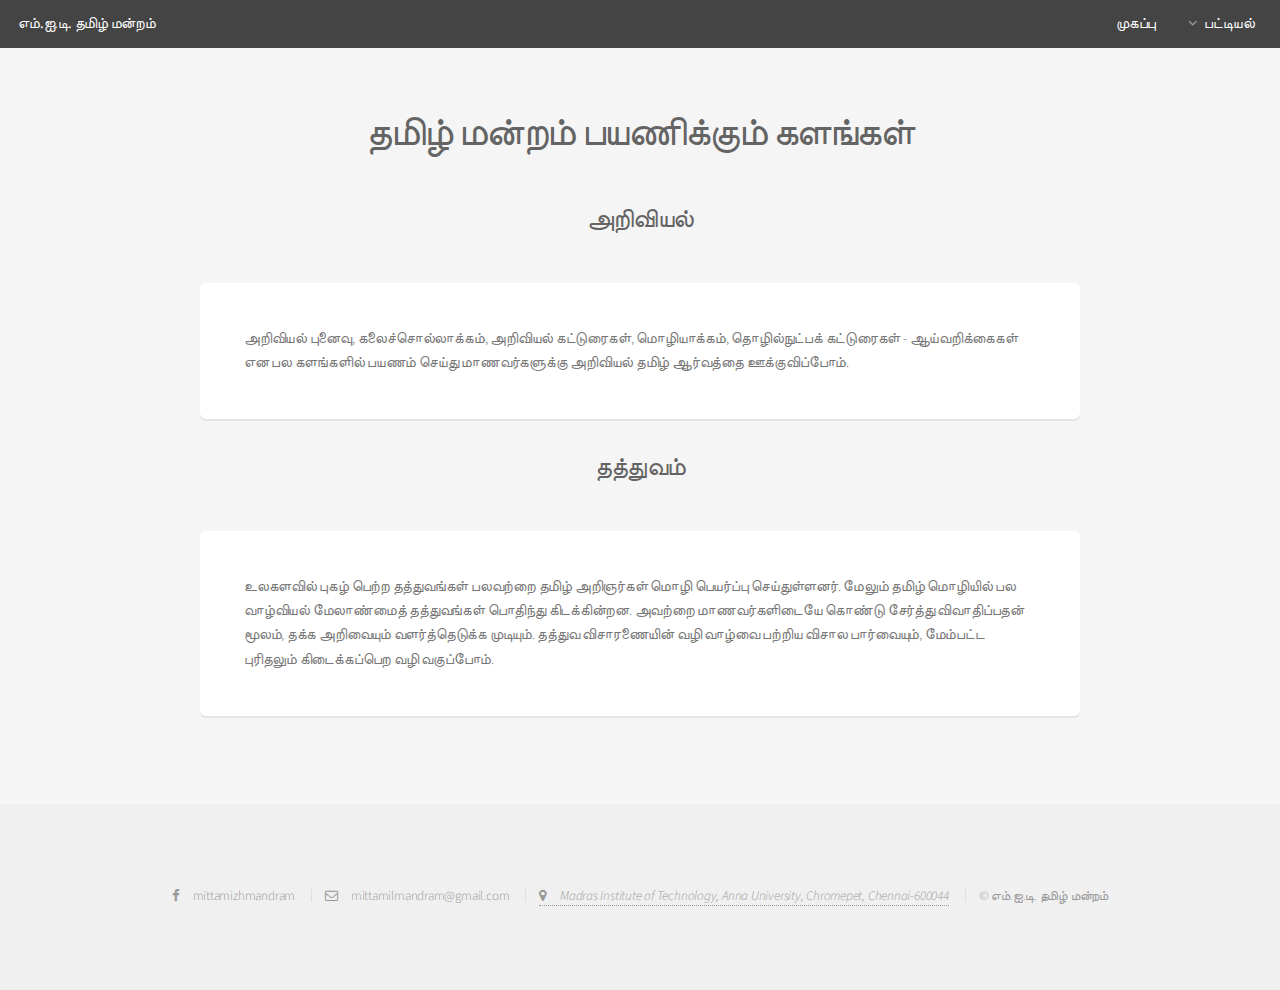
==== commit dc330752: "update samoogam and add illakiyam" ====
--- a/field.html
+++ b/field.html
@@ -33,6 +33,7 @@
 				<section id="main" class="container">
 					<header>
 						<h2>தமிழ் மன்றம் பயணிக்கும் களங்கள்</h2><br />
+						<h3> </h3>
 						<h3>அறிவியல்</h3>
 					</header>
 					<div class="box">
